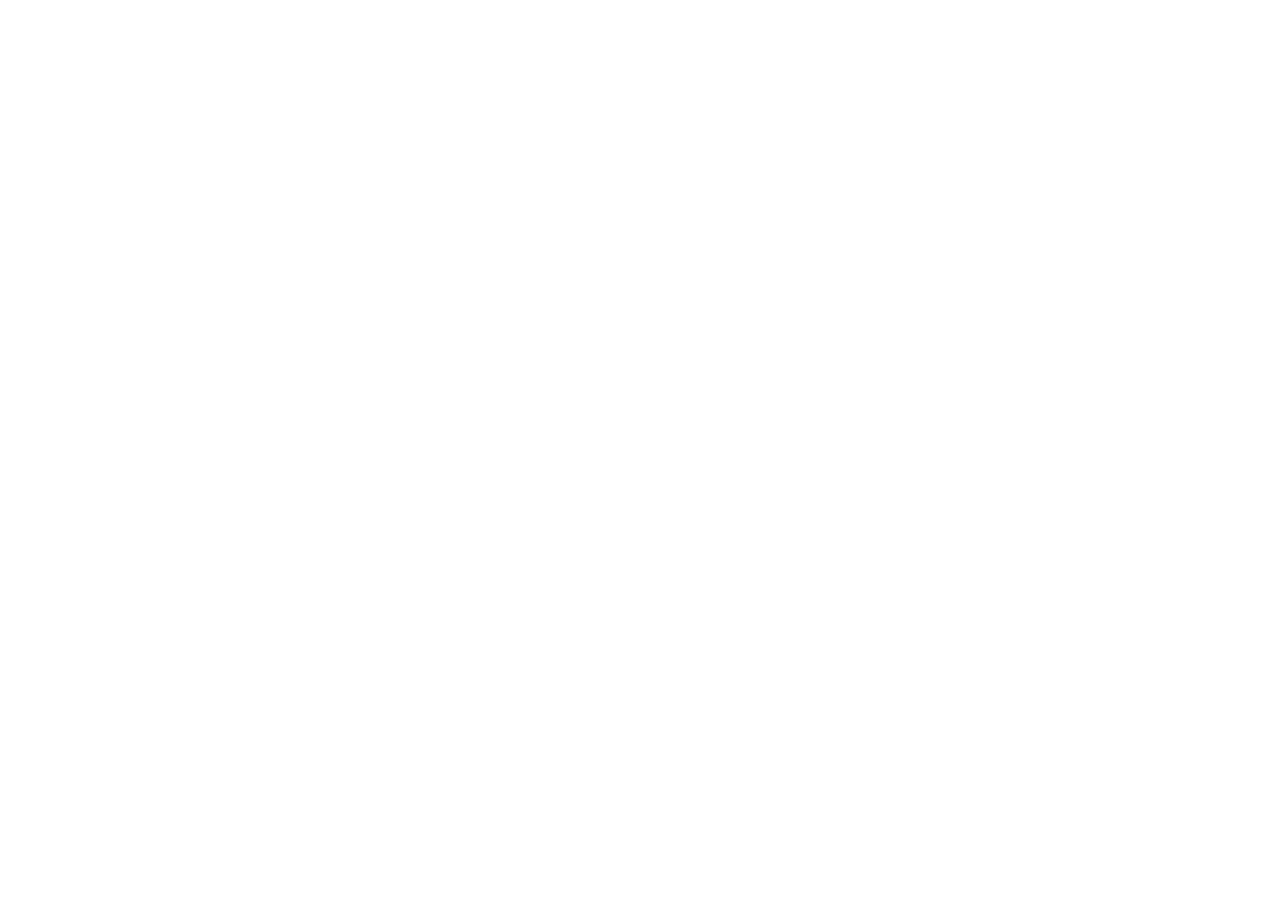
==== RPS.html @ 2d2c538f "RPS" ====
<!DOCTYPE html>
<html lang="en">
<head>
    <meta charset="UTF-8">
    <meta http-equiv="X-UA-Compatible" content="IE=edge">
    <meta name="viewport" content="width=device-width, initial-scale=1.0">
    <title>Document</title>
    <script src="RPS.js"></script>
</head>
<body>
    
</body>
</html>
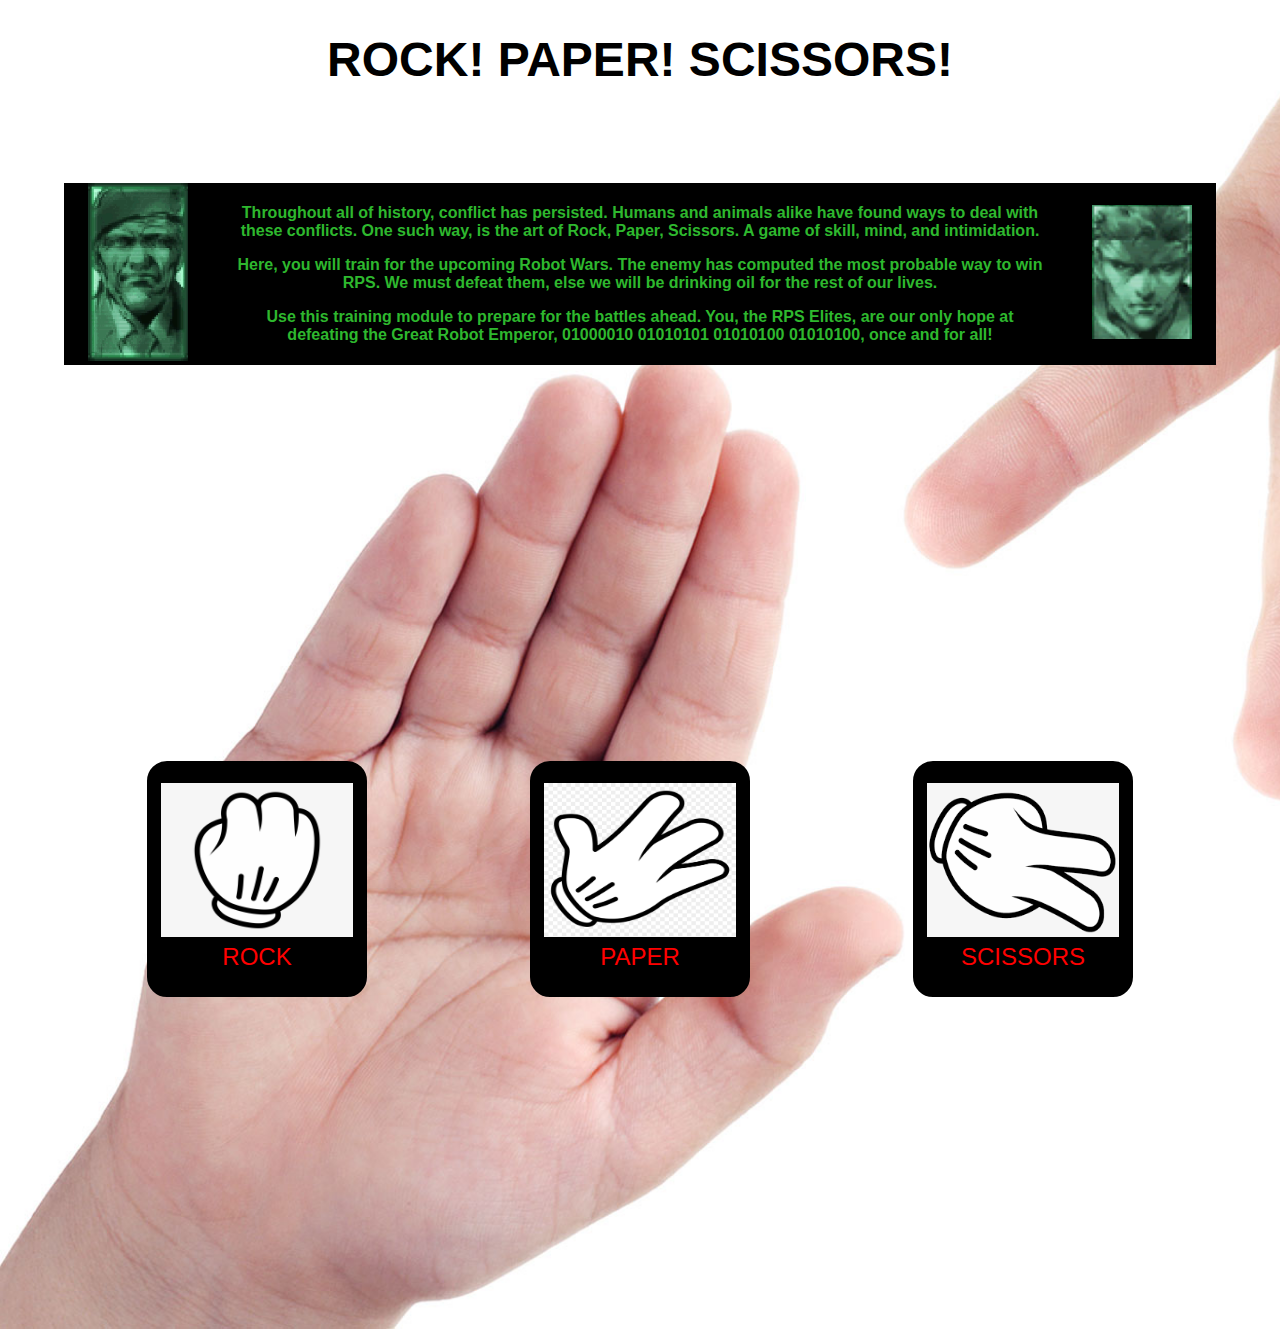
==== commit a2facb91: "Alot of stuff" ====
--- a/RPS.html
+++ b/RPS.html
@@ -5,9 +5,67 @@
     <meta http-equiv="X-UA-Compatible" content="IE=edge">
     <meta name="viewport" content="width=device-width, initial-scale=1.0">
     <title>Document</title>
+    <link rel="stylesheet" href="RPS.css">
     <script src="RPS.js"></script>
 </head>
 <body>
-    
+    <header>
+        <h1>ROCK! PAPER! SCISSORS!</h1>
+    </header>
+    <div class="Intro">
+        <div class="left">
+            <div class="General">
+                <img src="face.gif">
+            </div>
+        </div>
+        
+        <div class="text">
+            <div class="explanation">
+                <p>Throughout all of history, conflict has persisted.
+                    Humans and animals alike have found ways to deal
+                    with these conflicts. 
+                    One such way, is the art of Rock, Paper, Scissors.
+                    A game of skill, mind, and intimidation.
+                </p>
+            </div>
+            <div class="explanation">
+                <p>Here, you will train for the upcoming Robot Wars.
+                    The enemy has computed the most probable way to win
+                    RPS. We must defeat them, else we will be drinking
+                    oil for the rest of our lives. 
+                </p>
+            </div>
+            <div class="explanation">
+                <p>Use this training module to prepare for the battles ahead.
+                    You, the RPS Elites, are our only hope at defeating
+                    the Great Robot Emperor, 01000010 01010101 01010100 01010100, 
+                    once and for all!
+                </p>
+            </div>
+        </div>
+        <div class="right">
+            <div class="Snake">
+                <img src="snake.jpg">
+            </div>
+        </div>
+    </div>
+    <div class="buttons">
+        <div class="button rock">
+            <img src="rock.png">
+            <span class="text">ROCK</span>
+        </div>
+        <div class="button paper">
+            <img src="paper.png">
+            <span class="text">PAPER</span>
+        </div>
+        <div class="button scissors">
+            <img src="scissors.png">
+            <span class="text">SCISSORS</span>
+        </div>
+    </div>
+    <div class="score">
+
+    </div>
+
 </body>
 </html>--- a/RPS.css
+++ b/RPS.css
@@ -0,0 +1,79 @@
+html {
+    background-image: url("sn-rockpaper.jpg");
+    background-repeat: no repeat;
+    background-size: cover;
+    object-fit: cover;
+}
+
+body {
+    display: flex;
+    flex-direction: column;
+    margin: 0;
+}
+
+header {
+    display: flex;
+    justify-content: center;
+    font-size:x-large;
+    padding: 0;
+    margin-bottom: 0;
+}
+
+.Intro {
+    display:flex;
+    align-items: center;
+    justify-content: space-around;
+    background-color: black;
+    color: #2eb82e;
+    font-weight: bold;
+    width: 90%;
+    border-style: rounded;
+    margin: 5%;
+}
+
+.Intro .text {
+    justify-self: center;
+    width: 70%;
+    text-align: center;
+}
+
+.Intro .General {
+    width: 100px;
+}
+
+.Intro .Snake {
+    width: 100px;
+}
+
+body, html {
+    margin: 0;
+    padding: 0;
+    font-family: sans-serif;
+}
+
+.buttons {
+    display: flex;
+    flex: 1;
+    min-height: 100vh;
+    align-items: center;
+    justify-content: space-evenly;   
+}
+
+.button {
+    border: .4rem solid black;
+    border-radius: 20px;
+    margin: 1rem;
+    font-size: 1.5rem;
+    padding: 1rem .5rem;
+    width: 12rem;
+    height: 12rem;
+    text-align:center;
+    color: red;
+    background-color: black;
+}
+
+img {
+    width: 100%;
+    height: 80%;
+}
+
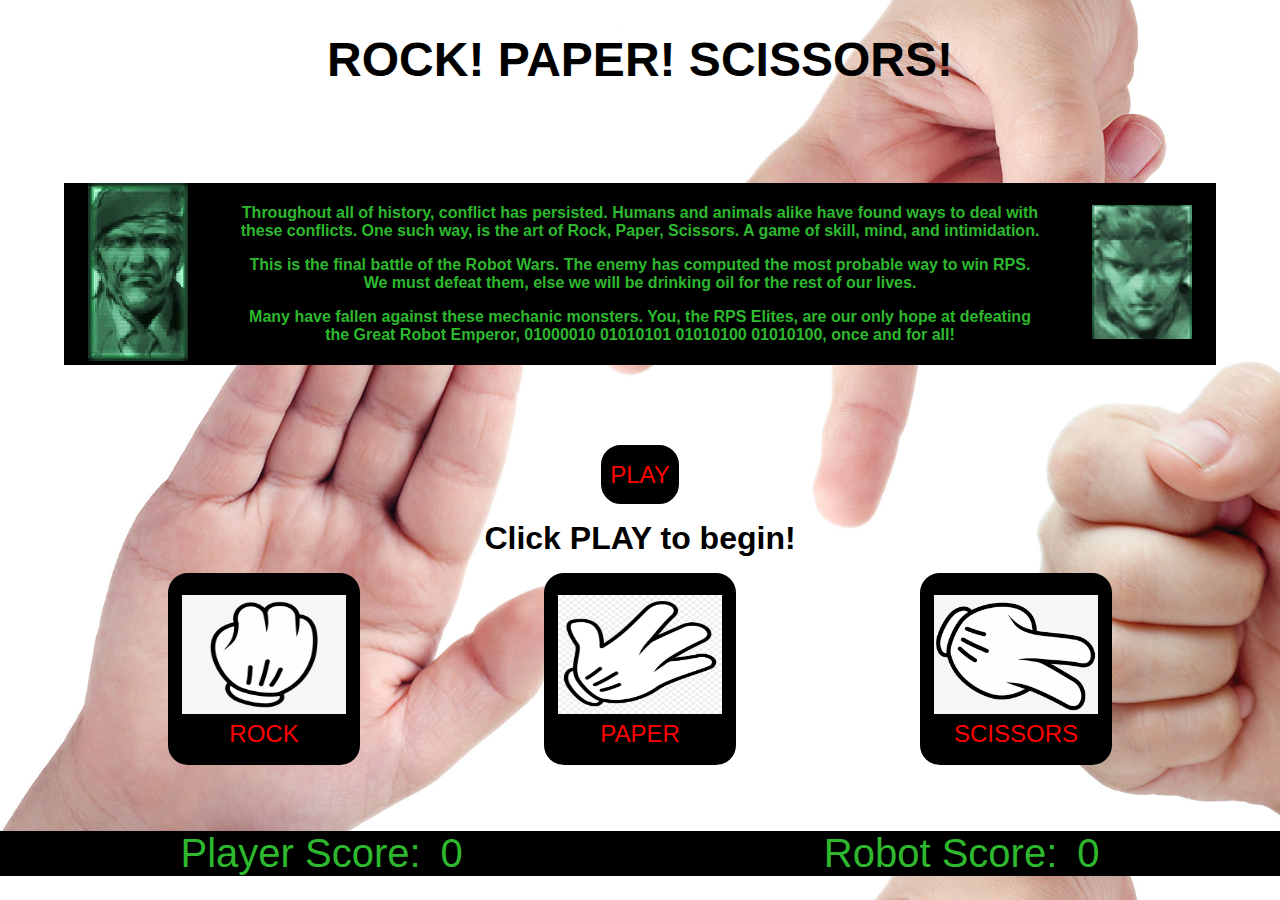
==== commit 4b8effba: "Im bad at git messages" ====
--- a/RPS.html
+++ b/RPS.html
@@ -6,7 +6,7 @@
     <meta name="viewport" content="width=device-width, initial-scale=1.0">
     <title>Document</title>
     <link rel="stylesheet" href="RPS.css">
-    <script src="RPS.js"></script>
+    
 </head>
 <body>
     <header>
@@ -29,14 +29,14 @@
                 </p>
             </div>
             <div class="explanation">
-                <p>Here, you will train for the upcoming Robot Wars.
+                <p>This is the final battle of the Robot Wars.
                     The enemy has computed the most probable way to win
                     RPS. We must defeat them, else we will be drinking
                     oil for the rest of our lives. 
                 </p>
             </div>
             <div class="explanation">
-                <p>Use this training module to prepare for the battles ahead.
+                <p>Many have fallen against these mechanic monsters.
                     You, the RPS Elites, are our only hope at defeating
                     the Great Robot Emperor, 01000010 01010101 01010100 01010100, 
                     once and for all!
@@ -49,23 +49,44 @@
             </div>
         </div>
     </div>
-    <div class="buttons">
-        <div class="button rock">
-            <img src="rock.png">
-            <span class="text">ROCK</span>
-        </div>
-        <div class="button paper">
-            <img src="paper.png">
-            <span class="text">PAPER</span>
-        </div>
-        <div class="button scissors">
-            <img src="scissors.png">
-            <span class="text">SCISSORS</span>
+    <div class="play">
+        <div class="Play" onclick="game()">
+            PLAY
         </div>
     </div>
+    <div class="PlayTextBox">
+        <div class="PlayText">Click PLAY to begin!</div>
+    </div>
+    <div class="results"></div>
+    <div class="Again"></div>    
+    <div class="buttons">
+        <button class="rock">
+            <img src="rock.png">
+            ROCK
+        </button>
+        <button class="paper">
+            <img src="paper.png">
+            PAPER
+        </button>
+        <button class="scissors">
+            <img src="scissors.png">
+            SCISSORS
+        </button>
+    </div>
     <div class="score">
-
+        <div class="PScore">
+            <div class="PlayerScore">
+                Player Score:  
+            </div>
+            <div class="p-count count">0</div>
+        </div>
+        <div class="RScore">
+            <div class="RobotScore">
+                Robot Score: 
+            </div>
+            <div class="r-count count">0</div>
+        </div>
     </div>
-
+    <script src="RPS.js"></script>
 </body>
 </html>--- a/RPS.css
+++ b/RPS.css
@@ -1,8 +1,8 @@
 html {
     background-image: url("sn-rockpaper.jpg");
     background-repeat: no repeat;
-    background-size: cover;
-    object-fit: cover;
+    background-size:cover;
+    object-fit:cover;
 }
 
 body {
@@ -14,6 +14,7 @@
 header {
     display: flex;
     justify-content: center;
+    text-align: center;
     font-size:x-large;
     padding: 0;
     margin-bottom: 0;
@@ -54,22 +55,71 @@
 .buttons {
     display: flex;
     flex: 1;
-    min-height: 100vh;
+    min-height: 100px;
     align-items: center;
-    justify-content: space-evenly;   
+    justify-content: space-evenly;
+    margin-bottom: 50px;  
 }
 
-.button {
+.play {
+    display: flex;
+    justify-content: center;
+    align-items: center;
+}
+
+.Play {
+    display: flex;
+    justify-content: center;
+    align-items: center;
     border: .4rem solid black;
     border-radius: 20px;
     margin: 1rem;
     font-size: 1.5rem;
     padding: 1rem .5rem;
+    transition: .07s ease;
+    width: 50px;
+    height: 15px;
+    color: red;
+    background-color: black;
+    cursor: pointer;
+}
+
+.PlayTextBox {
+    display: flex;
+    justify-content: center;
+    font-size: 2rem;
+    font-weight: bold;
+    border-radius: 20px;
+    cursor: pointer;
+}
+
+.results {
+    display: none;
+    background: black;
+    color: red;
+}
+
+.Again {
+    display: none;
+    margin-top: 2rem;
+    padding: 1rem;
+    background: black;
+    color: red;
+    cursor: pointer;
+}
+
+button {
+    border: .4rem solid black;
+    border-radius: 20px;
+    margin: 1rem;
+    font-size: 1.5rem;
+    padding: 1rem .5rem; 
     width: 12rem;
     height: 12rem;
     text-align:center;
     color: red;
     background-color: black;
+    cursor: pointer;
 }
 
 img {
@@ -77,3 +127,35 @@
     height: 80%;
 }
 
+/*.choice {
+    transition: all .07s ease;
+    transform: scale(1.1);
+    border-color: #2eb82e;
+    box-shadow: 0 0 1rem #2eb82e;
+    color:#2eb82e;
+}*/
+
+.score {
+    display: flex;
+    justify-content: space-around;
+    background-color: black;
+    color: #2eb82e;
+    font-size: 2.5rem;
+    width: 100%;
+}
+
+.PScore, .RScore{
+    display: flex;
+    justify-content: space-between;
+}
+
+.PlayerScore, .RobotScore {
+    margin-right: 20px;
+}
+
+@media screen and (max-width: 612px)
+{
+    .header, .intro{
+        text-align: center;
+    }
+}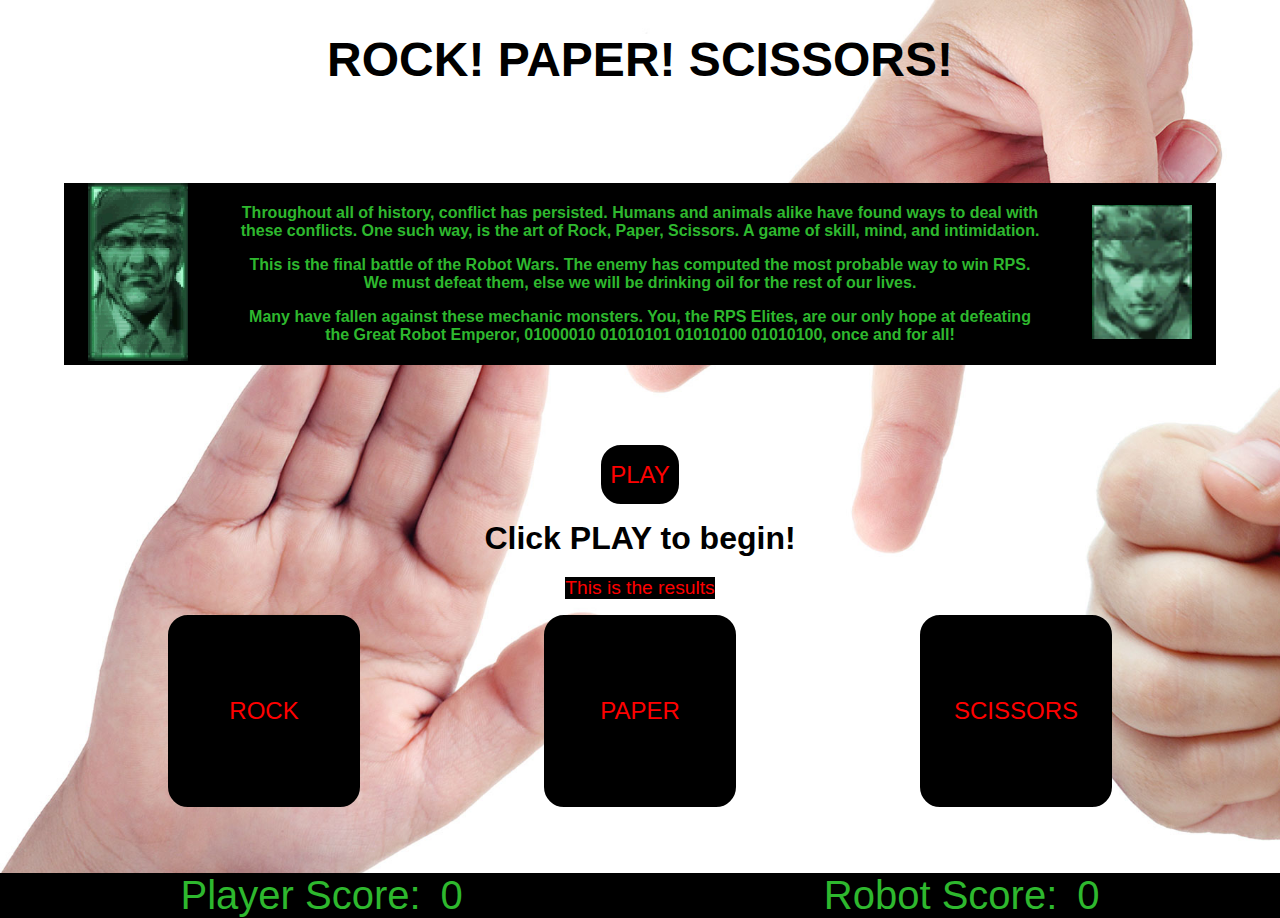
==== commit edf14b71: "Fixed the broken stuff" ====
--- a/RPS.html
+++ b/RPS.html
@@ -57,19 +57,18 @@
     <div class="PlayTextBox">
         <div class="PlayText">Click PLAY to begin!</div>
     </div>
-    <div class="results"></div>
+    <div class="resultsBox">
+        <div class="results">This is the results</div>
+    </div>
     <div class="Again"></div>    
     <div class="buttons">
-        <button class="rock">
-            <img src="rock.png">
+        <button class="rock">        
             ROCK
         </button>
-        <button class="paper">
-            <img src="paper.png">
+        <button class="paper">        
             PAPER
         </button>
-        <button class="scissors">
-            <img src="scissors.png">
+        <button class="scissors">        
             SCISSORS
         </button>
     </div>
--- a/RPS.css
+++ b/RPS.css
@@ -90,13 +90,18 @@
     font-size: 2rem;
     font-weight: bold;
     border-radius: 20px;
-    cursor: pointer;
+}
+
+.resultsBox {
+    display: flex;
+    justify-content: center
 }
 
 .results {
-    display: none;
     background: black;
     color: red;
+    margin-top: 20px;
+    font-size: 1.2rem;
 }
 
 .Again {
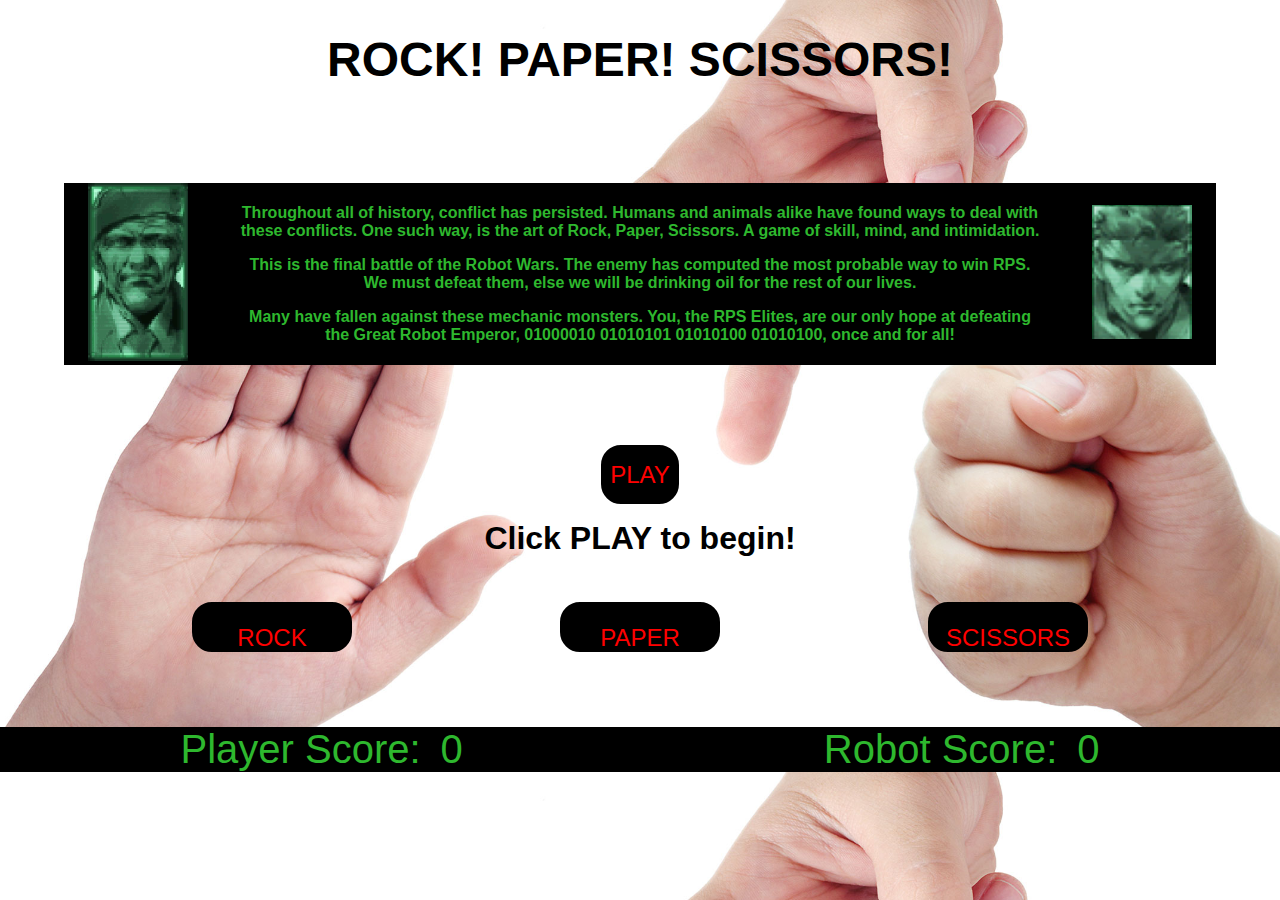
==== commit 6fd83891: "Finished" ====
--- a/RPS.html
+++ b/RPS.html
@@ -58,9 +58,11 @@
         <div class="PlayText">Click PLAY to begin!</div>
     </div>
     <div class="resultsBox">
-        <div class="results">This is the results</div>
+        <div class="results"> </div>
     </div>
-    <div class="Again"></div>    
+    <div class ="AgainBox">
+        <div class="Again"></div>
+    </div>   
     <div class="buttons">
         <button class="rock">        
             ROCK
--- a/RPS.css
+++ b/RPS.css
@@ -94,7 +94,7 @@
 
 .resultsBox {
     display: flex;
-    justify-content: center
+    justify-content: center;
 }
 
 .results {
@@ -104,10 +104,16 @@
     font-size: 1.2rem;
 }
 
+.AgainBox {
+    display: flex;
+    justify-content: center;
+}
+
 .Again {
     display: none;
     margin-top: 2rem;
     padding: 1rem;
+    border-radius: 20px;
     background: black;
     color: red;
     cursor: pointer;
@@ -119,8 +125,8 @@
     margin: 1rem;
     font-size: 1.5rem;
     padding: 1rem .5rem; 
-    width: 12rem;
-    height: 12rem;
+    width: 160px;
+    height: 50px;
     text-align:center;
     color: red;
     background-color: black;
